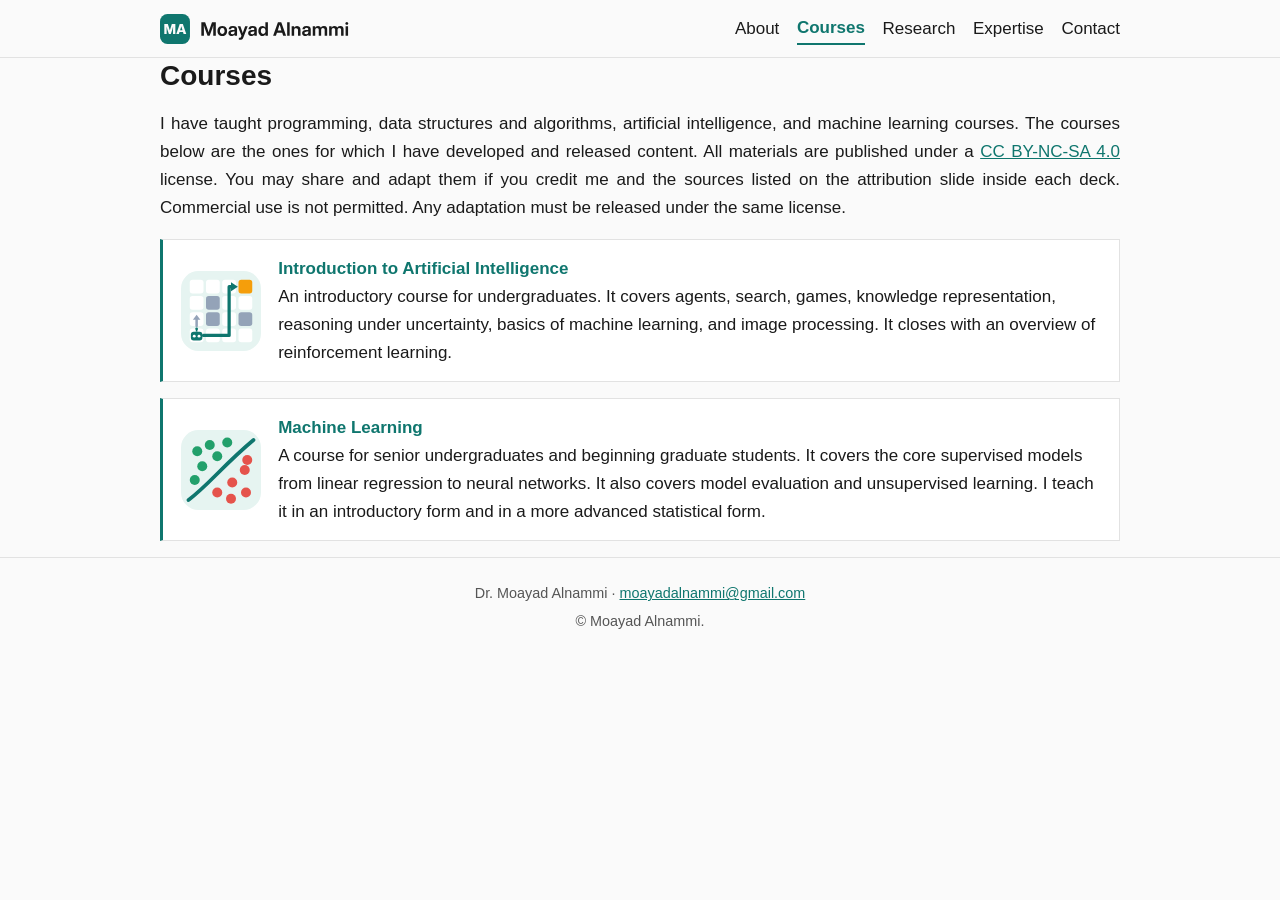
==== courses/index.html @ db4a832c "Initial release of malnammi.github.io" ====
<!DOCTYPE html>
<html lang="en">
<head>
  <meta charset="utf-8">
  <meta name="viewport" content="width=device-width, initial-scale=1">
  <title>Courses · Moayad Alnammi</title>
  <meta name="description" content="Course materials by Moayad Alnammi. Introduction to Artificial Intelligence and Machine Learning with slides, examples, and recorded lectures under CC BY-NC-SA 4.0.">
  <meta property="og:title" content="Courses · Moayad Alnammi">
  <meta property="og:description" content="Openly licensed course materials for Introduction to Artificial Intelligence and Machine Learning.">
  <meta property="og:type" content="website">
  <meta property="og:url" content="https://malnammi.github.io/courses/">
  <meta property="og:image" content="https://malnammi.github.io/assets/img/og-default.png">
  <meta property="og:image:width" content="1200">
  <meta property="og:image:height" content="630">
  <meta property="og:image:alt" content="Moayad Alnammi, Ph.D., Assistant Professor of Computer Science">
  <meta name="twitter:card" content="summary_large_image">
  <link rel="canonical" href="https://malnammi.github.io/courses/">
  <link rel="icon" href="../assets/img/favicon.svg" type="image/svg+xml">
  <link rel="stylesheet" href="../assets/css/style.css">
</head>
<body>
<header class="site-header">
  <nav class="site-nav" aria-label="Main">
    <a class="brand" href="../index.html"><img src="../assets/img/wordmark.svg" alt="Moayad Alnammi" width="190" height="30"></a>
    <a href="../index.html">About</a>
    <a href="index.html" aria-current="page">Courses</a>
    <a href="../research.html">Research</a>
    <a href="../expertise.html">Expertise</a>
    <a href="../index.html#contact">Contact</a>
  </nav>
</header>

<main class="container">
  <h1>Courses</h1>

  <p>I have taught programming, data structures and algorithms,
  artificial intelligence, and machine learning courses. The courses below are the ones for which I have developed and
  released content. All materials are published under a
  <a href="https://creativecommons.org/licenses/by-nc-sa/4.0/">CC BY-NC-SA 4.0</a>
  license. You may share and adapt them if you credit me and the sources
  listed on the attribution slide inside each deck. Commercial use is not
  permitted. Any adaptation must be released under the same license.</p>

  <a class="course-card" href="intro-ai/index.html">
    <img class="course-icon" src="../assets/img/icon-intro-ai.svg" alt="" width="80" height="80">
    <span class="course-text">
    <span class="course-title">Introduction to Artificial Intelligence</span><br>
    An introductory course for undergraduates. It covers agents, search,
    games, knowledge representation, reasoning under uncertainty, basics of machine learning, and image processing. It
    closes with an overview of reinforcement learning.
    </span>
  </a>

  <a class="course-card" href="ml/index.html">
    <img class="course-icon" src="../assets/img/icon-ml.svg" alt="" width="80" height="80">
    <span class="course-text">
    <span class="course-title">Machine Learning</span><br>
    A course for senior undergraduates and beginning graduate students.
    It covers the core supervised models from linear regression to
    neural networks. It also covers model evaluation and unsupervised
    learning. I teach it in an introductory form and in a more advanced
    statistical form.
    </span>
  </a>
</main>

<footer class="site-footer">
  <div class="container">
    <p>Dr. Moayad Alnammi · <a href="&#109;&#97;&#105;&#108;&#116;&#111;&#58;&#109;&#111;&#97;&#121;&#97;&#100;&#97;&#108;&#110;&#97;&#109;&#109;&#105;&#64;&#103;&#109;&#97;&#105;&#108;&#46;&#99;&#111;&#109;">&#109;&#111;&#97;&#121;&#97;&#100;&#97;&#108;&#110;&#97;&#109;&#109;&#105;&#64;&#103;&#109;&#97;&#105;&#108;&#46;&#99;&#111;&#109;</a></p>
    <p>© Moayad Alnammi.</p>
  </div>
</footer>
</body>
</html>
---- assets/css/style.css ----
/* malnammi.github.io single shared stylesheet */

:root {
  --bg: #fafafa;
  --text: #1a1a1a;
  --muted: #555;
  --accent: #0f766e;      /* deep teal */
  --accent-dark: #0b5d57;
  --rule: #e2e2e2;
  --todo-bg: #fff3c4;
}

* { box-sizing: border-box; }

html { -webkit-text-size-adjust: 100%; }

body {
  margin: 0;
  background: var(--bg);
  color: var(--text);
  font-family: -apple-system, BlinkMacSystemFont, "Segoe UI", Roboto,
    "Helvetica Neue", Arial, sans-serif;
  font-size: 1.0625rem;
  line-height: 1.65;
}

.container {
  max-width: 1000px;
  margin: 0 auto;
  padding: 0 1.25rem;
}

/* --- Navigation --- */
.site-header {
  border-bottom: 1px solid var(--rule);
  background: var(--bg);
}

.site-nav {
  max-width: 1000px;
  margin: 0 auto;
  padding: 0.75rem 1.25rem;
  display: flex;
  flex-wrap: wrap;
  gap: 0.25rem 1.1rem;
  align-items: center;
}

.site-nav a {
  color: var(--text);
  text-decoration: none;
  padding: 0.1rem 0;
}

.site-nav a:hover { color: var(--accent); }

.site-nav .brand {
  font-weight: 700;
  margin-right: auto;
}

.site-nav .brand img {
  display: block;
  height: 30px;
  width: auto;
}

.site-nav a[aria-current="page"] {
  color: var(--accent);
  font-weight: 600;
  border-bottom: 2px solid var(--accent);
}

/* --- Content --- */
main { padding: 2rem 0 3rem; }

h1 { font-size: 1.75rem; line-height: 1.25; margin: 0 0 0.5rem; }
h2 { font-size: 1.25rem; margin: 2rem 0 0.5rem; color: var(--accent-dark); }
h3 { font-size: 1.05rem; margin: 1.5rem 0 0.4rem; }

main p:not(.subtitle) {
  text-align: justify;
  hyphens: auto;
}

/* Justified text leaves wide gaps in narrow columns. */
@media (max-width: 540px) {
  main p:not(.subtitle) { text-align: left; }
}

.subtitle { color: var(--muted); margin-top: 0; }

a { color: var(--accent); }
a:hover { color: var(--accent-dark); }

a:focus-visible,
button:focus-visible {
  outline: 2px solid var(--accent);
  outline-offset: 2px;
}

/* Visible placeholder for content the owner will fill in later. */
.todo {
  background: var(--todo-bg);
  padding: 0 0.25em;
  border-radius: 2px;
  font-style: normal;
}

/* --- Home page --- */
.portrait {
  float: right;
  width: 180px;
  margin: 0.25rem 0 1rem 1.5rem;
}

@media (max-width: 540px) {
  .portrait {
    float: none;
    margin: 0 auto 1.25rem;
  }
}

.contact-list {
  list-style: none;
  padding: 0;
}

.contact-list li { margin: 0.3rem 0; }

/* --- Course cards --- */
.course-card {
  display: flex;
  align-items: center;
  gap: 1.1rem;
  border: 1px solid var(--rule);
  border-left: 3px solid var(--accent);
  background: #fff;
  padding: 0.9rem 1.1rem;
  margin: 1rem 0;
  text-decoration: none;
  color: var(--text);
}

.course-card:hover { border-left-color: var(--accent-dark); background: #f4faf9; }

.course-card .course-title {
  color: var(--accent);
  font-weight: 600;
}

.course-icon { flex-shrink: 0; }

@media (max-width: 540px) {
  .course-card {
    flex-direction: column;
    align-items: flex-start;
    gap: 0.6rem;
  }
  .course-card .course-icon { width: 60px; height: 60px; }
}

.course-heading {
  display: flex;
  align-items: center;
  gap: 0.75rem;
}

/* --- Schedule tables --- */
.table-scroll {
  overflow-x: auto;
  margin: 1rem 0;
}

table.schedule {
  width: 100%;
  min-width: 560px;
  border-collapse: collapse;
  font-size: 0.97rem;
}

.schedule th,
.schedule td {
  text-align: left;
  padding: 0.55rem 0.8rem;
  border-bottom: 1px solid var(--rule);
  vertical-align: top;
}

.schedule th {
  border-bottom: 2px solid var(--accent);
  font-weight: 600;
}

.schedule td:first-child,
.schedule th:first-child {
  width: 2.5rem;
  color: var(--muted);
}

.schedule tbody tr:hover { background: #f0f6f5; }

.schedule td a,
.schedule th,
.schedule .soon { white-space: nowrap; }

.soon { color: var(--muted); font-style: italic; }

/* --- License block on course pages --- */
.license-block {
  border: 1px solid var(--rule);
  border-left: 3px solid var(--accent);
  background: #fff;
  padding: 0.9rem 1.1rem;
  margin: 1rem 0;
  font-size: 0.95rem;
}

/* --- Footer --- */
.site-footer {
  border-top: 1px solid var(--rule);
  padding: 1.25rem 0 2rem;
  font-size: 0.9rem;
  color: var(--muted);
  text-align: center;
}

.site-footer p { margin: 0.25rem 0; }

/* --- Publications --- */
.pub-list { padding-left: 1.1rem; }
.pub-list li { margin: 0.8rem 0; }

/* --- Research figures --- */
.research-fig {
  margin: 1.5rem auto;
  text-align: center;
}

.research-fig img {
  max-width: 100%;
  height: auto;
  border: 1px solid var(--rule);
  background: #fff;
  padding: 0.5rem;
}

.research-fig img.bare {
  border: 0;
  padding: 0;
  background: none;
}

.research-fig figcaption {
  font-size: 0.85rem;
  color: var(--muted);
  margin-top: 0.4rem;
}

/* --- Print --- */
@media print {
  .site-header { display: none; }
  body { background: #fff; }
}
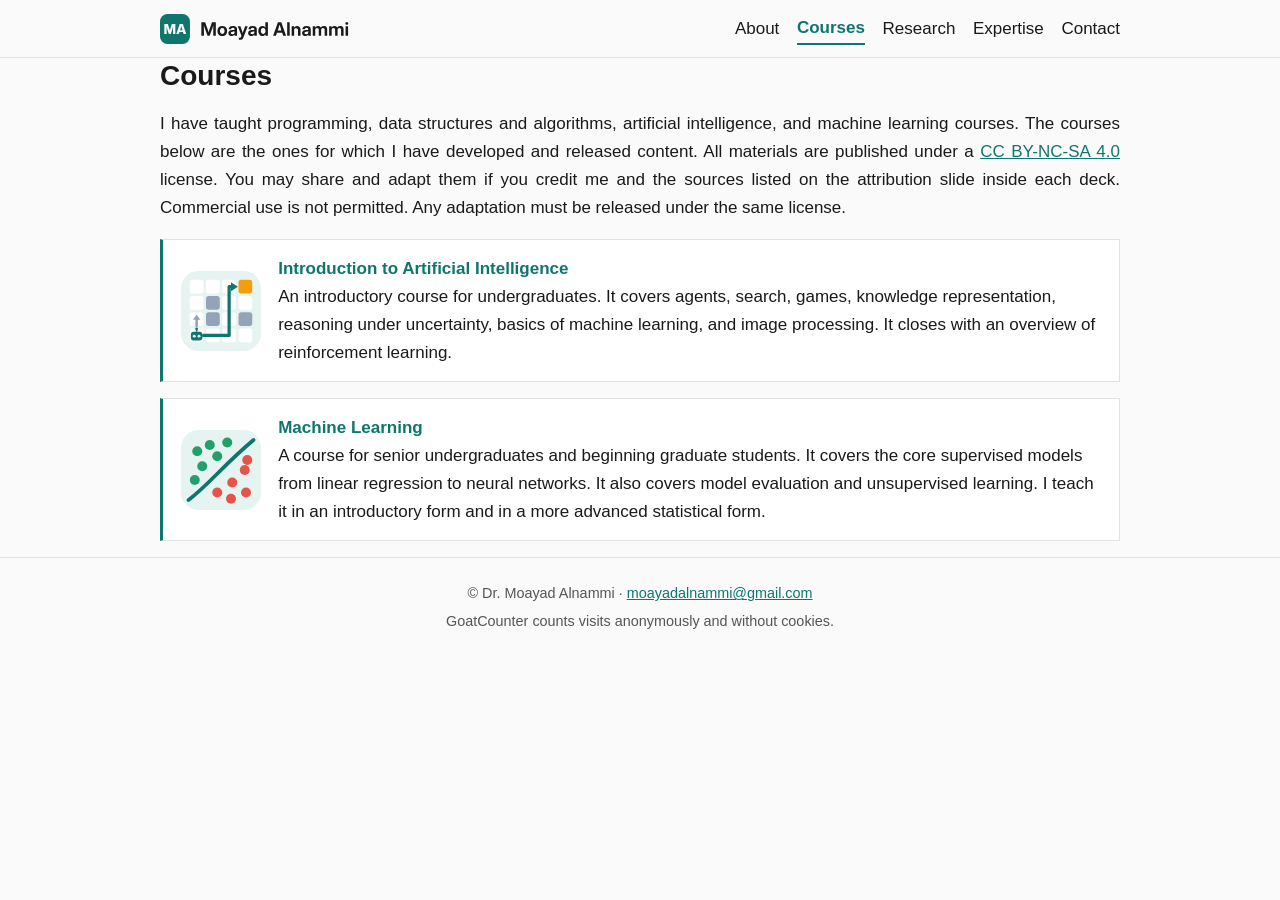
==== commit 50f4e566: "Add privacy-friendly visit counting" ====
--- a/courses/index.html
+++ b/courses/index.html
@@ -3,6 +3,7 @@
 <head>
   <meta charset="utf-8">
   <meta name="viewport" content="width=device-width, initial-scale=1">
+  <meta http-equiv="Content-Security-Policy" content="default-src 'self'; script-src 'self'; style-src 'self'; img-src 'self' https://malnammi.goatcounter.com; connect-src https://malnammi.goatcounter.com; object-src 'none'; base-uri 'self'; form-action 'none'">
   <title>Courses · Moayad Alnammi</title>
   <meta name="description" content="Course materials by Moayad Alnammi. Introduction to Artificial Intelligence and Machine Learning with slides, examples, and recorded lectures under CC BY-NC-SA 4.0.">
   <meta property="og:title" content="Courses · Moayad Alnammi">
@@ -17,6 +18,7 @@
   <link rel="canonical" href="https://malnammi.github.io/courses/">
   <link rel="icon" href="../assets/img/favicon.svg" type="image/svg+xml">
   <link rel="stylesheet" href="../assets/css/style.css">
+  <script data-goatcounter="https://malnammi.goatcounter.com/count" async src="../assets/js/count.js"></script>
 </head>
 <body>
 <header class="site-header">
@@ -66,8 +68,8 @@
 
 <footer class="site-footer">
   <div class="container">
-    <p>Dr. Moayad Alnammi · <a href="&#109;&#97;&#105;&#108;&#116;&#111;&#58;&#109;&#111;&#97;&#121;&#97;&#100;&#97;&#108;&#110;&#97;&#109;&#109;&#105;&#64;&#103;&#109;&#97;&#105;&#108;&#46;&#99;&#111;&#109;">&#109;&#111;&#97;&#121;&#97;&#100;&#97;&#108;&#110;&#97;&#109;&#109;&#105;&#64;&#103;&#109;&#97;&#105;&#108;&#46;&#99;&#111;&#109;</a></p>
-    <p>© Moayad Alnammi.</p>
+    <p>© Dr. Moayad Alnammi · <a href="&#109;&#97;&#105;&#108;&#116;&#111;&#58;&#109;&#111;&#97;&#121;&#97;&#100;&#97;&#108;&#110;&#97;&#109;&#109;&#105;&#64;&#103;&#109;&#97;&#105;&#108;&#46;&#99;&#111;&#109;">&#109;&#111;&#97;&#121;&#97;&#100;&#97;&#108;&#110;&#97;&#109;&#109;&#105;&#64;&#103;&#109;&#97;&#105;&#108;&#46;&#99;&#111;&#109;</a></p>
+    <p>GoatCounter counts visits anonymously and without cookies.</p>
   </div>
 </footer>
 </body>
--- a/assets/css/style.css
+++ b/assets/css/style.css
@@ -78,14 +78,16 @@
 h2 { font-size: 1.25rem; margin: 2rem 0 0.5rem; color: var(--accent-dark); }
 h3 { font-size: 1.05rem; margin: 1.5rem 0 0.4rem; }
 
-main p:not(.subtitle) {
+main p:not(.subtitle),
+main ul:not(.pub-list):not(.contact-list) > li {
   text-align: justify;
   hyphens: auto;
 }
 
 /* Justified text leaves wide gaps in narrow columns. */
 @media (max-width: 540px) {
-  main p:not(.subtitle) { text-align: left; }
+  main p:not(.subtitle),
+  main ul:not(.pub-list):not(.contact-list) > li { text-align: left; }
 }
 
 .subtitle { color: var(--muted); margin-top: 0; }
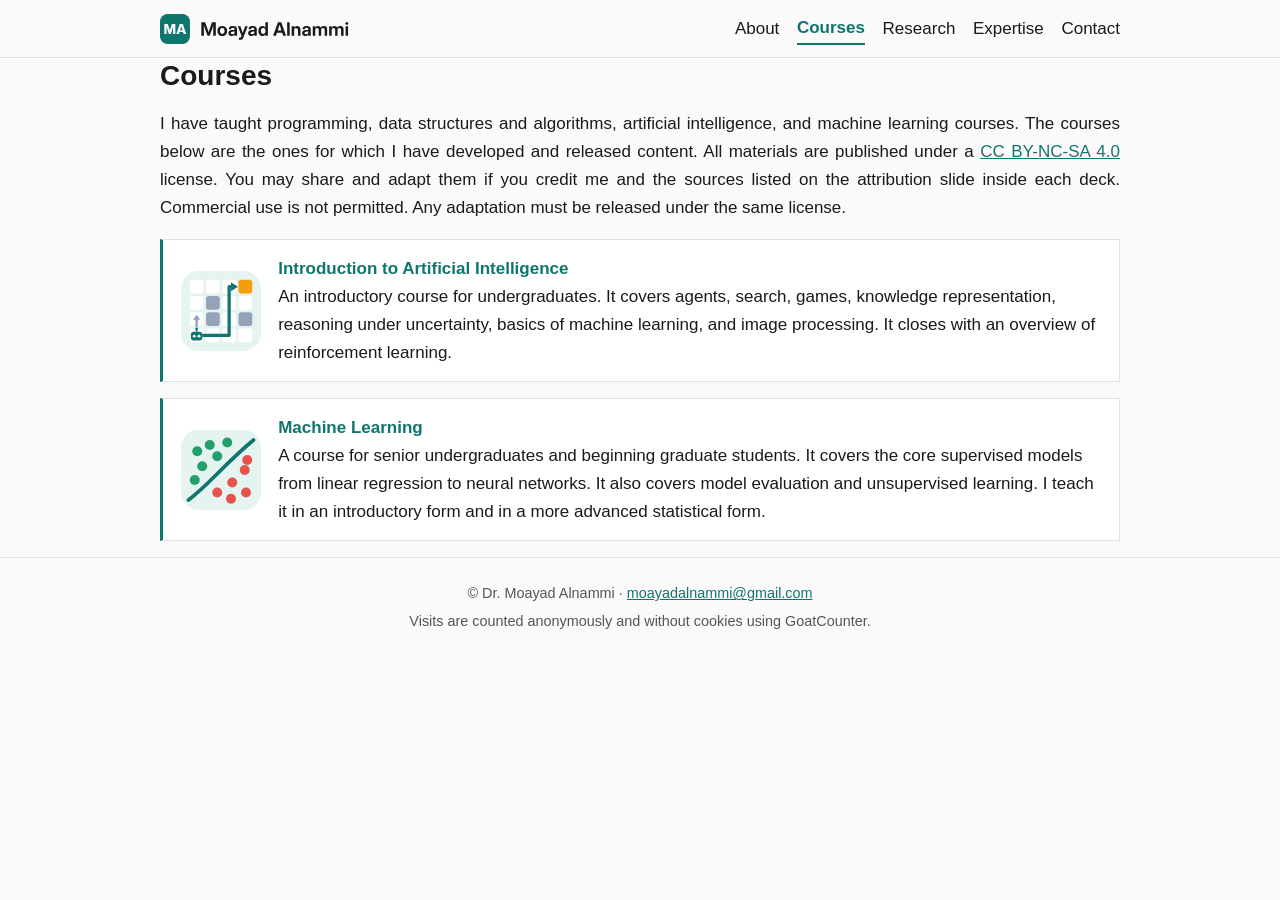
==== commit ddd49644: "Add privacy-friendly visit counting" ====
--- a/courses/index.html
+++ b/courses/index.html
@@ -69,7 +69,7 @@
 <footer class="site-footer">
   <div class="container">
     <p>© Dr. Moayad Alnammi · <a href="&#109;&#97;&#105;&#108;&#116;&#111;&#58;&#109;&#111;&#97;&#121;&#97;&#100;&#97;&#108;&#110;&#97;&#109;&#109;&#105;&#64;&#103;&#109;&#97;&#105;&#108;&#46;&#99;&#111;&#109;">&#109;&#111;&#97;&#121;&#97;&#100;&#97;&#108;&#110;&#97;&#109;&#109;&#105;&#64;&#103;&#109;&#97;&#105;&#108;&#46;&#99;&#111;&#109;</a></p>
-    <p>GoatCounter counts visits anonymously and without cookies.</p>
+    <p>Visits are counted anonymously and without cookies using GoatCounter.</p>
   </div>
 </footer>
 </body>
